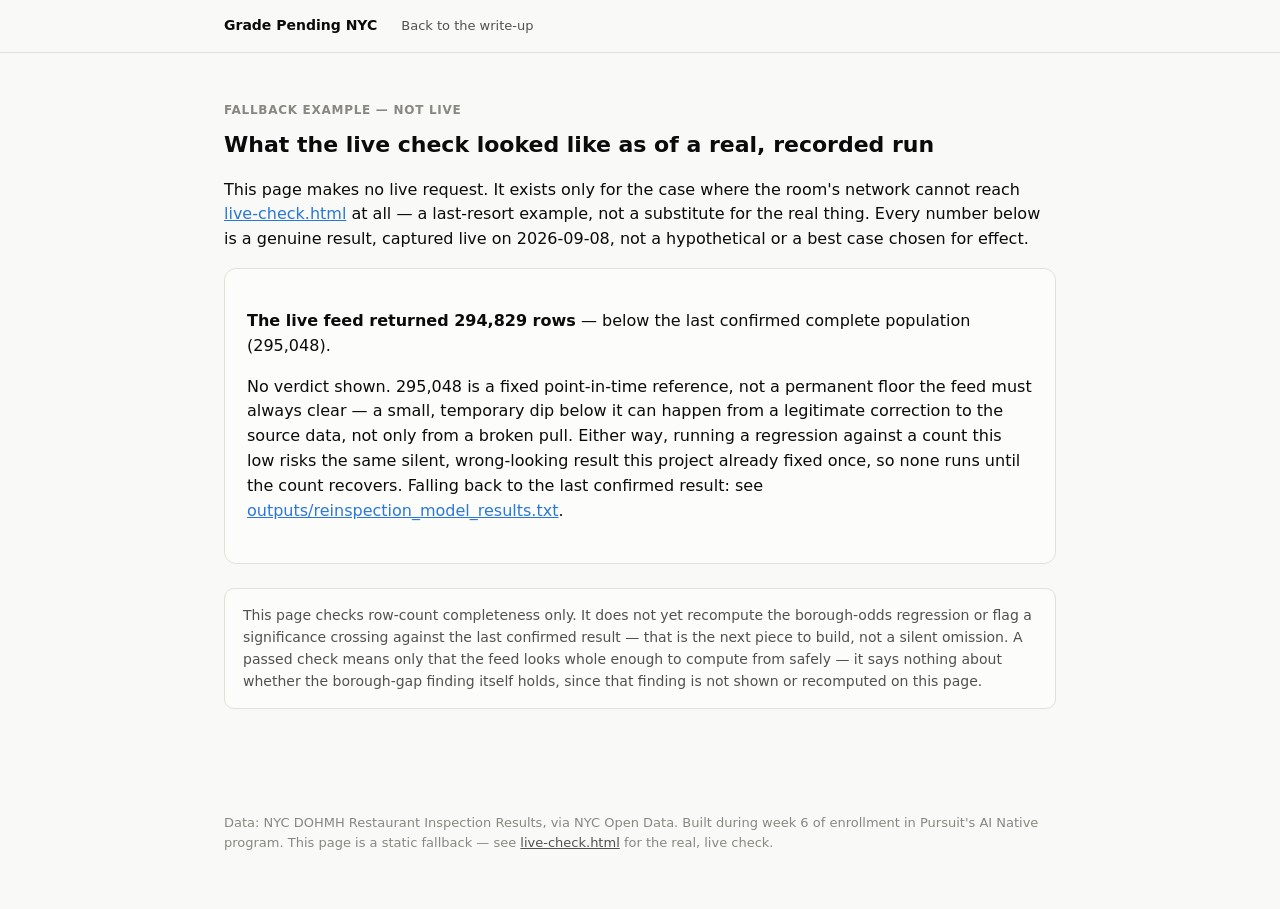
==== fallback-example.html @ c7210b7d "Add a static fallback page for a demo with no network access" ====
<!doctype html>
<html lang="en">
<head>
<meta charset="UTF-8">
<meta name="viewport" content="width=device-width, initial-scale=1.0">
<title>Grade Pending NYC — Fallback Example</title>
<meta name="description" content="A static, cached example of the live check's result, for the case where the room's own network cannot reach the live page at all.">
<link rel="stylesheet" href="styles.css">
</head>
<body>

<nav class="site-nav">
  <div class="wrap">
    <strong>Grade Pending NYC</strong>
    <a href="index.html">Back to the write-up</a>
  </div>
</nav>

<main>
  <section>
    <div class="wrap">
      <p class="section-kicker">FALLBACK EXAMPLE — NOT LIVE</p>
      <h2>What the live check looked like as of a real, recorded run</h2>
      <p class="section-intro">
        This page makes no live request. It exists only for the case
        where the room's network cannot reach
        <a href="live-check.html">live-check.html</a> at all — a
        last-resort example, not a substitute for the real thing. Every
        number below is a genuine result, captured live on
        2026-09-08, not a hypothetical or a best case chosen for effect.
      </p>

      <div class="chart-block">
        <p><strong>The live feed returned 294,829 rows</strong> — below the last confirmed complete population (295,048).</p>
        <p class="note">No verdict shown. 295,048 is a fixed point-in-time reference, not a permanent floor the feed must always clear — a small, temporary dip below it can happen from a legitimate correction to the source data, not only from a broken pull. Either way, running a regression against a count this low risks the same silent, wrong-looking result this project already fixed once, so none runs until the count recovers. Falling back to the last confirmed result: see <a href="outputs/reinspection_model_results.txt">outputs/reinspection_model_results.txt</a>.</p>
      </div>

      <p class="note-block">
        This page checks row-count completeness only. It does not yet
        recompute the borough-odds regression or flag a significance
        crossing against the last confirmed result — that is the next
        piece to build, not a silent omission. A passed check means only
        that the feed looks whole enough to compute from safely — it
        says nothing about whether the borough-gap finding itself holds,
        since that finding is not shown or recomputed on this page.
      </p>
    </div>
  </section>
</main>

<footer class="site-footer">
  <div class="wrap">Data: NYC DOHMH Restaurant Inspection Results, via NYC Open Data. Built during week 6 of enrollment in Pursuit's AI Native program. This page is a static fallback — see <a href="live-check.html">live-check.html</a> for the real, live check.</div>
</footer>

</body>
</html>
---- styles.css ----
/* Grade Pending NYC — site chrome. Chart fragments in visualizations/ read these
   same custom properties (--foreground, --background, --border, --viz-series-N),
   so this file is the single place light/dark values are defined. */

:root {
  color-scheme: light;
  --background: #f9f9f7;
  --surface: #fcfcfb;
  --foreground: #0b0b0b;
  --text-secondary: #52514e;
  --text-muted: #898781;
  --border: #e1e0d9;
  --border-strong: #c3c2b7;

  --viz-series-1: #2a78d6;
  --viz-series-2: #eb6834;
  --viz-series-3: #1baf7a;
  --viz-series-4: #eda100;
  --viz-series-5: #e87ba4;
  --viz-series-6: #008300;

  --status-good: #0ca30c;
  --status-critical: #d03b3b;

  --max-width: 880px;
}

@media (prefers-color-scheme: dark) {
  :root {
    color-scheme: dark;
    --background: #0d0d0d;
    --surface: #1a1a19;
    --foreground: #ffffff;
    --text-secondary: #c3c2b7;
    --text-muted: #898781;
    --border: #2c2c2a;
    --border-strong: #383835;

    --viz-series-1: #3987e5;
    --viz-series-2: #d95926;
    --viz-series-3: #199e70;
    --viz-series-4: #c98500;
    --viz-series-5: #d55181;
    --viz-series-6: #008300;

    --status-good: #0ca30c;
    --status-critical: #d03b3b;
  }
}

* { box-sizing: border-box; }

body {
  margin: 0;
  background: var(--background);
  color: var(--foreground);
  font-family: system-ui, -apple-system, "Segoe UI", sans-serif;
  line-height: 1.55;
}

a { color: var(--viz-series-1); }
a:visited { color: var(--viz-series-1); }

.wrap {
  max-width: var(--max-width);
  margin: 0 auto;
  padding: 0 24px;
}

/* ---------- nav ---------- */

nav.site-nav {
  position: sticky;
  top: 0;
  z-index: 10;
  background: color-mix(in srgb, var(--background) 92%, transparent);
  backdrop-filter: blur(6px);
  border-bottom: 1px solid var(--border);
}

nav.site-nav .wrap {
  display: flex;
  align-items: center;
  gap: 20px;
  height: 52px;
  overflow-x: auto;
}

@media (max-width: 620px) {
  /* Below this width the nav's links can exceed the viewport and need a
     horizontal scroll to reach "The data" / "Reproduce" -- fade the right
     edge so that's visible rather than looking like the list just ends. */
  nav.site-nav .wrap {
    -webkit-mask-image: linear-gradient(to right, black calc(100% - 28px), transparent 100%);
    mask-image: linear-gradient(to right, black calc(100% - 28px), transparent 100%);
  }
}

nav.site-nav a {
  font-size: 13px;
  color: var(--text-secondary);
  text-decoration: none;
  white-space: nowrap;
}

nav.site-nav a:hover,
nav.site-nav a.active {
  color: var(--foreground);
}

nav.site-nav strong {
  font-size: 14px;
  color: var(--foreground);
  margin-right: 4px;
  white-space: nowrap;
}

/* ---------- hero ---------- */

header.hero {
  padding: 56px 0 40px;
  border-bottom: 1px solid var(--border);
}

header.hero .eyebrow {
  font-size: 12px;
  font-weight: 600;
  letter-spacing: 0.06em;
  text-transform: uppercase;
  color: var(--text-muted);
  margin: 0 0 12px;
}

header.hero h1 {
  font-size: clamp(28px, 5vw, 40px);
  line-height: 1.15;
  margin: 0 0 16px;
}

header.hero .lede {
  font-size: 17px;
  color: var(--text-secondary);
  max-width: 62ch;
  margin: 0 0 32px;
}

.stat-row {
  display: grid;
  grid-template-columns: repeat(3, minmax(0, 1fr));
  gap: 14px;
}

.stat-tile {
  border: 1px solid var(--border);
  border-radius: 10px;
  padding: 16px 18px;
  background: var(--surface);
}

.stat-tile .stat-label {
  font-size: 12px;
  color: var(--text-secondary);
  margin: 0 0 6px;
  display: flex;
  align-items: center;
  gap: 6px;
}

.stat-tile .stat-value {
  font-size: 30px;
  font-weight: 700;
  margin: 0;
}

.stat-tile .stat-delta {
  font-size: 12px;
  margin: 4px 0 0;
  font-weight: 600;
}

.stat-tile.reference .stat-value { color: var(--foreground); }
.stat-tile.reference .stat-delta { color: var(--text-muted); font-weight: 400; }
.stat-tile.good .stat-value { color: var(--status-good); }
.stat-tile.good .stat-delta { color: var(--status-good); }
.stat-tile.bad .stat-value { color: var(--status-critical); }
.stat-tile.bad .stat-delta { color: var(--status-critical); }
.stat-tile.suggestive .stat-value { color: var(--viz-series-4); }
.stat-tile.suggestive .stat-delta { color: var(--viz-series-4); }

.dot {
  width: 8px;
  height: 8px;
  border-radius: 50%;
  display: inline-block;
  flex: none;
}
.dot.reference { background: var(--foreground); }
.dot.good { background: var(--status-good); }
.dot.bad { background: var(--status-critical); }
.dot.suggestive { background: var(--viz-series-4); }

@media (max-width: 620px) {
  .stat-row { grid-template-columns: 1fr; }
}

/* ---------- sections ---------- */

main section {
  padding: 48px 0;
  border-bottom: 1px solid var(--border);
}

main section:last-of-type { border-bottom: none; }

section h2 {
  font-size: 22px;
  margin: 0 0 6px;
}

section .section-kicker {
  font-size: 12px;
  font-weight: 600;
  letter-spacing: 0.06em;
  text-transform: uppercase;
  color: var(--text-muted);
  margin: 0 0 8px;
}

section > p.section-intro {
  color: var(--text-secondary);
  max-width: 68ch;
  margin: 0 0 28px;
}

.chart-block {
  border: 1px solid var(--border);
  border-radius: 12px;
  padding: 24px 22px;
  background: var(--surface);
  margin: 0 0 24px;
}

.chart-grid {
  display: grid;
  grid-template-columns: repeat(2, minmax(0, 1fr));
  gap: 20px;
}

@media (max-width: 720px) {
  .chart-grid { grid-template-columns: 1fr; }
}

/* ---------- mechanism cards ---------- */

.mechanism-list {
  display: grid;
  gap: 16px;
  margin: 0 0 24px;
}

.mechanism-card {
  border: 1px solid var(--border);
  border-radius: 10px;
  padding: 18px 20px;
  background: var(--surface);
}

.mechanism-card .verdict {
  display: inline-flex;
  align-items: center;
  gap: 6px;
  font-size: 12px;
  font-weight: 600;
  color: var(--status-critical);
  margin: 0 0 8px;
}

.mechanism-card h3 {
  font-size: 16px;
  margin: 0 0 6px;
}

.mechanism-card p {
  font-size: 14px;
  color: var(--text-secondary);
  margin: 0;
}

.conclusion-callout {
  border-left: 3px solid var(--viz-series-1);
  padding: 4px 0 4px 18px;
  color: var(--text-secondary);
  font-size: 15px;
}

/* ---------- methodology / limitations ---------- */

.limits-list, .contents-list {
  padding-left: 20px;
  color: var(--text-secondary);
  font-size: 14px;
}

.limits-list li, .contents-list li { margin: 0 0 8px; }

.note-block {
  border: 1px solid var(--border);
  border-radius: 10px;
  padding: 16px 18px;
  background: var(--surface);
  font-size: 14px;
  color: var(--text-secondary);
  margin: 0 0 24px;
}

code, pre {
  font-family: ui-monospace, SFMono-Regular, Menlo, monospace;
  font-size: 13px;
}

pre {
  background: var(--surface);
  border: 1px solid var(--border);
  border-radius: 8px;
  padding: 14px 16px;
  overflow-x: auto;
}

table.data-table {
  border-collapse: collapse;
  width: 100%;
  font-size: 14px;
  margin: 0 0 24px;
}

table.data-table th, table.data-table td {
  text-align: left;
  padding: 8px 12px;
  border-bottom: 1px solid var(--border);
}

table.data-table th {
  color: var(--text-muted);
  font-weight: 600;
  font-size: 12px;
  text-transform: uppercase;
  letter-spacing: 0.03em;
}

table.data-table td.num, table.data-table th.num {
  text-align: right;
  font-variant-numeric: tabular-nums;
}

/* ---------- footer ---------- */

footer.site-footer {
  padding: 32px 0 56px;
  color: var(--text-muted);
  font-size: 13px;
}

footer.site-footer a { color: var(--text-secondary); }
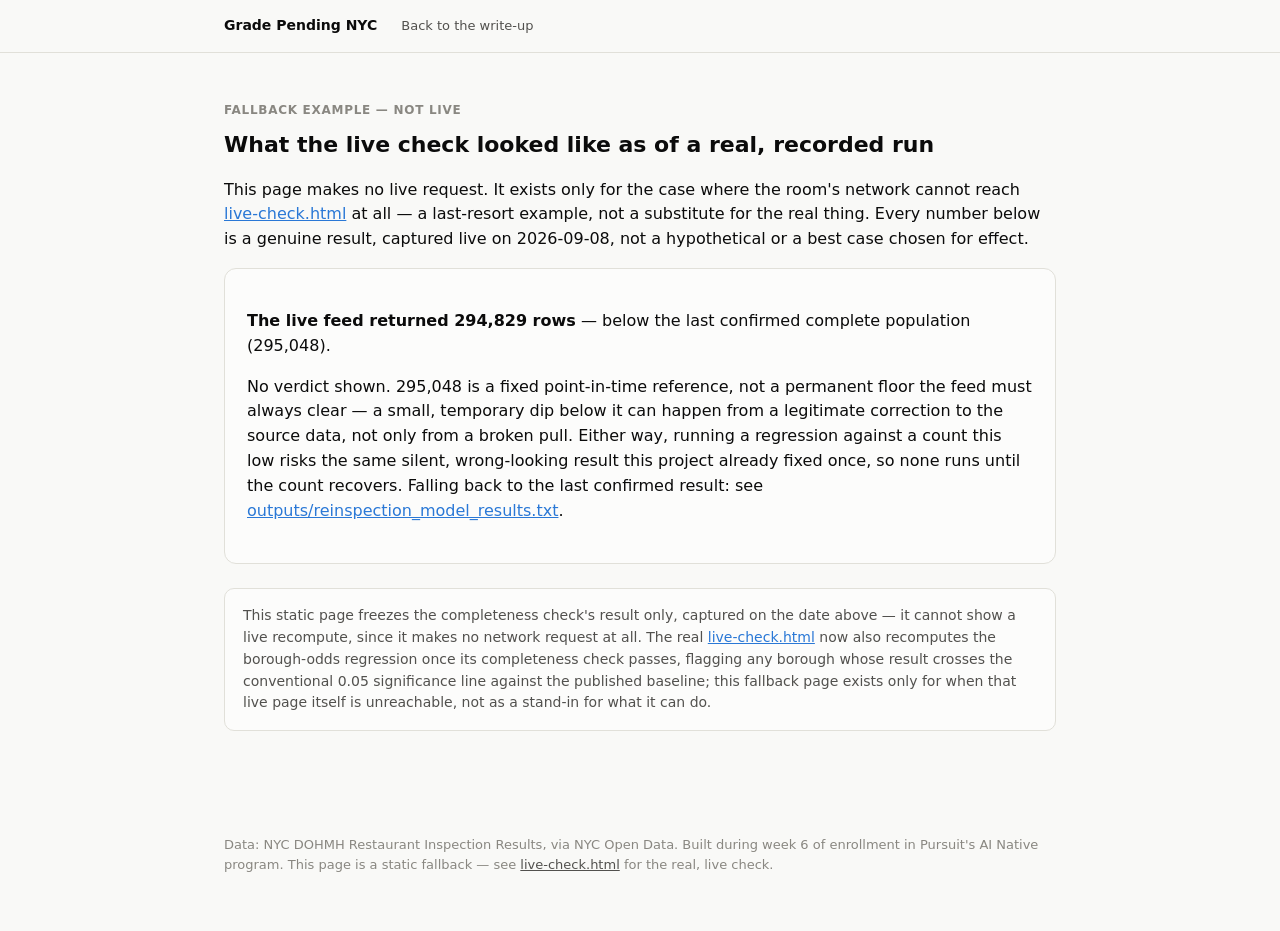
==== commit 4b2a3d74: "Fix stale fallback-example.html note claiming the recompute isn't built" ====
--- a/fallback-example.html
+++ b/fallback-example.html
@@ -36,13 +36,15 @@
       </div>
 
       <p class="note-block">
-        This page checks row-count completeness only. It does not yet
-        recompute the borough-odds regression or flag a significance
-        crossing against the last confirmed result — that is the next
-        piece to build, not a silent omission. A passed check means only
-        that the feed looks whole enough to compute from safely — it
-        says nothing about whether the borough-gap finding itself holds,
-        since that finding is not shown or recomputed on this page.
+        This static page freezes the completeness check's result only,
+        captured on the date above — it cannot show a live recompute,
+        since it makes no network request at all. The real
+        <a href="live-check.html">live-check.html</a> now also recomputes
+        the borough-odds regression once its completeness check passes,
+        flagging any borough whose result crosses the conventional 0.05
+        significance line against the published baseline; this fallback
+        page exists only for when that live page itself is unreachable,
+        not as a stand-in for what it can do.
       </p>
     </div>
   </section>
--- a/styles.css
+++ b/styles.css
@@ -313,6 +313,28 @@
   margin: 0 0 24px;
 }
 
+.chart-block button {
+  font: inherit;
+  font-size: 14px;
+  font-weight: 600;
+  padding: 9px 16px;
+  border: 1px solid var(--border-strong);
+  border-radius: 8px;
+  background: var(--background);
+  color: var(--foreground);
+  cursor: pointer;
+}
+
+.chart-block button:hover { background: var(--border); }
+
+.note-block.trust-callout {
+  margin: 18px 0 0;
+}
+
+.note-block.trust-callout a {
+  font-weight: 600;
+}
+
 code, pre {
   font-family: ui-monospace, SFMono-Regular, Menlo, monospace;
   font-size: 13px;
